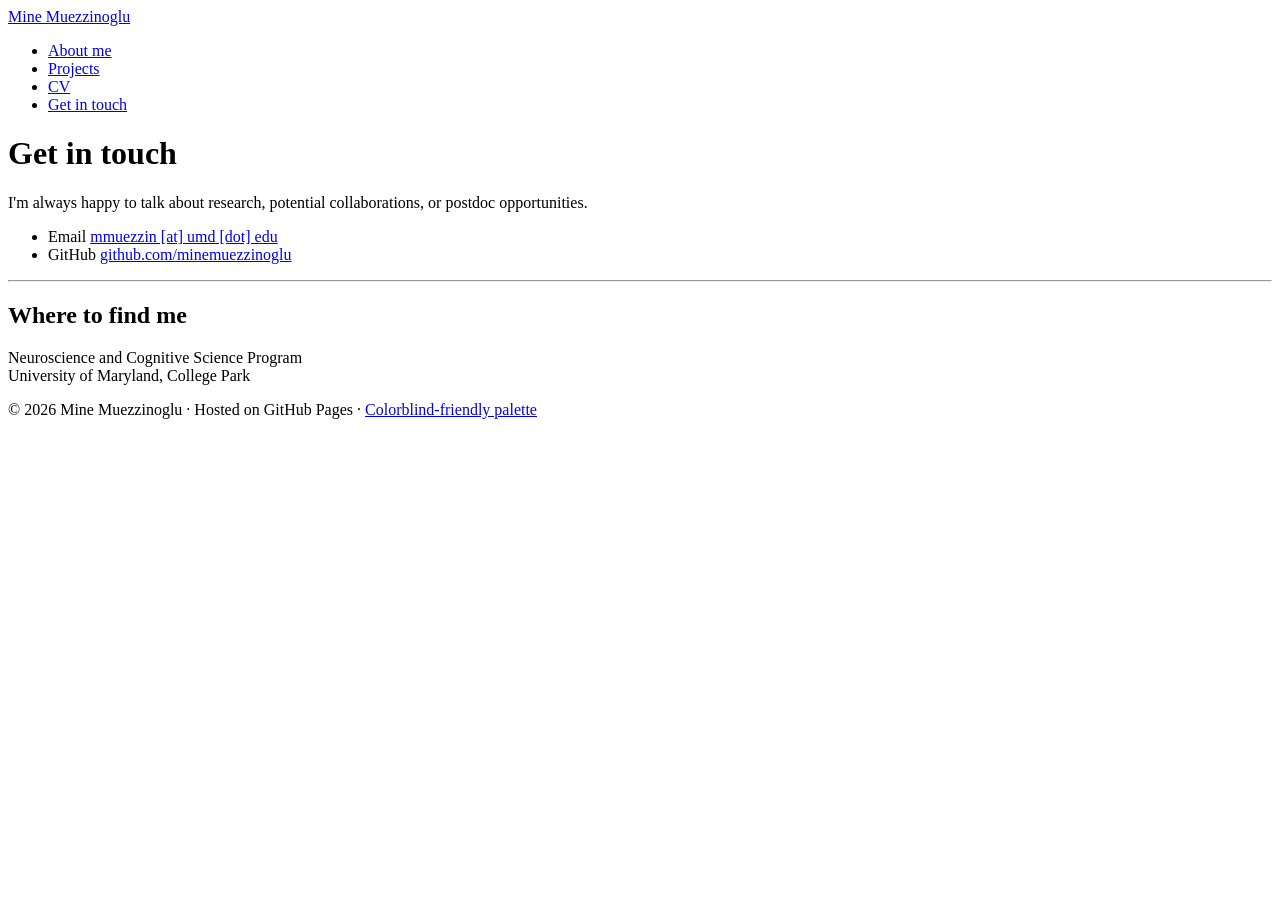
==== contact.html @ dc1f16a3 "Add files via upload" ====
<!DOCTYPE html>
<html lang="en">
<head>
    <meta charset="UTF-8">
    <meta name="viewport" content="width=device-width, initial-scale=1.0">
    <meta name="description" content="Contact Mine Muezzinoglu">
    <meta name="author" content="Mine Muezzinoglu">
    <title>Mine Muezzinoglu | Get in touch</title>
    <link rel="stylesheet" href="styles.css">
</head>

<body>
    <header class="site-header">
        <nav class="nav">
            <a class="site-name" href="index.html">Mine Muezzinoglu</a>
            <ul>
                <li><a href="index.html">About me</a></li>
                <li><a href="projects.html">Projects</a></li>
                <li><a href="cv.html">CV</a></li>
                <li><a href="contact.html" class="current">Get in touch</a></li>
            </ul>
        </nav>
    </header>

    <main>
        <h1>Get in touch</h1>
        <p>
            I'm always happy to talk about research, potential collaborations, or postdoc
            opportunities.
        </p>
        <!-- Optional: add a note here, e.g. inviting students to reach out with questions
             about lab manager positions or PhD applications. -->

        <ul class="contact-list">
            <li>
                <span class="label">Email</span>
                <a href="mailto:mmuezzin@umd.edu">mmuezzin [at] umd [dot] edu</a>
            </li>
            <li>
                <span class="label">GitHub</span>
                <a href="https://github.com/minemuezzinoglu" target="_blank" rel="noopener">github.com/minemuezzinoglu</a>
            </li>
            <!-- Add your profile links by replacing the # below, then remove the comment markers.
            <li>
                <span class="label">Google Scholar</span>
                <a href="#" target="_blank" rel="noopener">Google Scholar profile</a>
            </li>
            <li>
                <span class="label">Bluesky</span>
                <a href="#" target="_blank" rel="noopener">@yourhandle</a>
            </li>
            <li>
                <span class="label">LinkedIn</span>
                <a href="#" target="_blank" rel="noopener">LinkedIn profile</a>
            </li>
            -->
        </ul>

        <hr class="divider">

        <h2>Where to find me</h2>
        <p>
            Neuroscience and Cognitive Science Program<br>
            University of Maryland, College Park
        </p>
    </main>

    <footer>
        &copy; 2026 Mine Muezzinoglu &middot; Hosted on GitHub Pages &middot;
        <a href="https://davidmathlogic.com/colorblind/" target="_blank" rel="noopener">Colorblind-friendly palette</a>
    </footer>
</body>
</html>
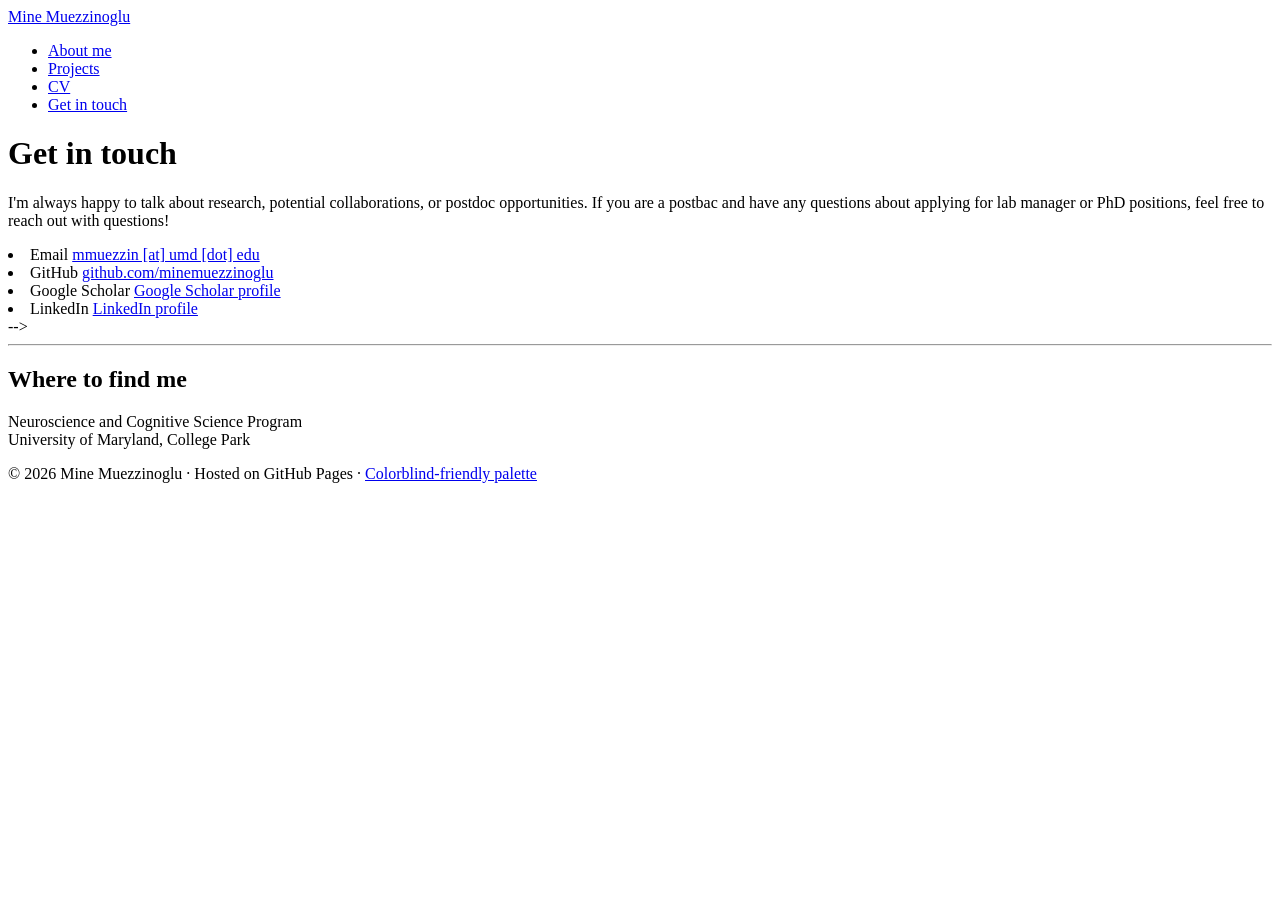
==== commit 2f72e5d8: "Update contact.html" ====
--- a/contact.html
+++ b/contact.html
@@ -26,10 +26,8 @@
         <h1>Get in touch</h1>
         <p>
             I'm always happy to talk about research, potential collaborations, or postdoc
-            opportunities.
-        </p>
-        <!-- Optional: add a note here, e.g. inviting students to reach out with questions
-             about lab manager positions or PhD applications. -->
+            opportunities. If you are a postbac and have any questions about applying for lab manager or PhD positions, feel free to reach out with questions!
+        </p
 
         <ul class="contact-list">
             <li>
@@ -40,18 +38,13 @@
                 <span class="label">GitHub</span>
                 <a href="https://github.com/minemuezzinoglu" target="_blank" rel="noopener">github.com/minemuezzinoglu</a>
             </li>
-            <!-- Add your profile links by replacing the # below, then remove the comment markers.
             <li>
                 <span class="label">Google Scholar</span>
-                <a href="#" target="_blank" rel="noopener">Google Scholar profile</a>
-            </li>
-            <li>
-                <span class="label">Bluesky</span>
-                <a href="#" target="_blank" rel="noopener">@yourhandle</a>
+                <a href="https://scholar.google.com/citations?user=72M4NnEAAAAJ&hl=en" target="_blank" rel="noopener">Google Scholar profile</a>
             </li>
             <li>
                 <span class="label">LinkedIn</span>
-                <a href="#" target="_blank" rel="noopener">LinkedIn profile</a>
+                <a href="https://www.linkedin.com/in/mine-muezzinoglu/" target="_blank" rel="noopener">LinkedIn profile</a>
             </li>
             -->
         </ul>
